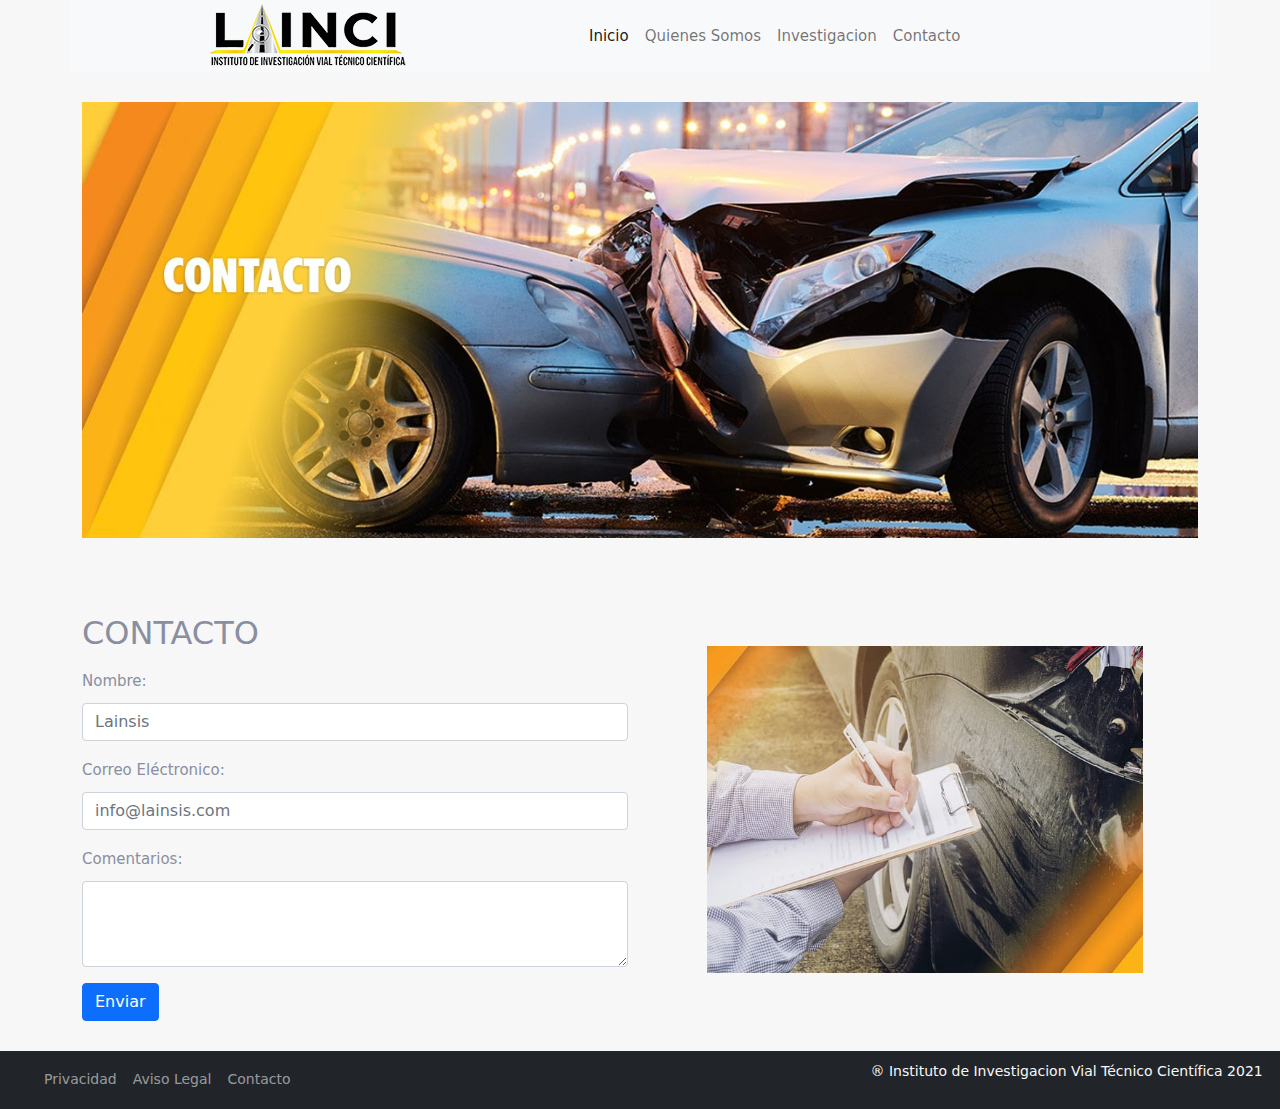
==== contacto.html @ cfb7b492 "Ajustes Ico" ====
<!doctype html>
<html lang="es">
  <head>
    <!-- Required meta tags -->
    <meta charset="utf-8">
    <meta name="viewport" content="width=device-width, initial-scale=1">

    <!-- Bootstrap CSS -->
    <link href="css/bootstrap.min.css" rel="stylesheet">

    <!-- Mystyle CSS -->
    <link rel="stylesheet" href="css/style.css">

    <link rel="icon" type="image/ico" href="Favicon.ico"/>
    
    <title>Instituto de Investigacion Vial</title>

    
  </head>
  <body>
  <div class="container">
    <!-- Header -->
        <header>
          <div class="row align-items-center bg-light">
            <div class="col-md-5 logo">
              <img src="img/Linci-logo-web.png" class="img-fluid" alt="Linci Logo">
            </div>
            <div class="col-md-7">
              <!-- Navbar -->
              <nav class="navbar navbar-expand-lg navbar-light bg-light navbar-center">
                <div class="container-fluid">
                  <button class="navbar-toggler" type="button" data-bs-toggle="collapse" data-bs-target="#navbarTogglerDemo03" aria-controls="navbarTogglerDemo03" aria-expanded="false" aria-label="Toggle navigation">
                    <span class="navbar-toggler-icon"></span>
                  </button>
                  <div class="collapse navbar-collapse" id="navbarTogglerDemo03">
                    <ul class="navbar-nav me-auto mb-2 mb-lg-0">
                      <li class="nav-item">
                        <a class="nav-link active" aria-current="page" href="index.html">Inicio</a>
                      </li>
                      <li class="nav-item">
                        <a class="nav-link" href="somos.html">Quienes Somos</a>
                      </li>
                      <li class="nav-item">
                        <a class="nav-link" href="investigacion.html">Investigacion</a>
                      </li>
                      <li class="nav-item">
                        <a class="nav-link" href="contacto.html">Contacto</a>
                      </li>
                    </ul>
                  </div>
                </div>
              </nav>
              <!-- Fin Navbar --> 
            </div>
          </div>
        </header>
      <!-- Fin Header -->
      <!-- Figure -->
      <section>
        <div class="row">
          <div class="col-md-12">
              <figure class="img-fluid">
                  <img src="img/lainci_contacto.jpg" class="img-fluid" alt="" srcset="">
              </figure>
          </div>
        </div>
      </section>
      <!-- Fin Figure -->
      <!-- Section -->
      <section>
        <div class="row align-items-center">
          <div class="col-md-6">
              <h2>CONTACTO</h2>
              <form action="">
                <div class="mb-3 mt-3">
                  <label for="name" class="form-label">Nombre:</label>
                  <input type="text" class="form-control" id="name" placeholder="Lainsis" name="name">
                </div>
                <div class="mb-3">
                  <label for="email" class="form-label">Correo Eléctronico:</label>
                  <input type="email" class="form-control" id="email" placeholder="info@lainsis.com" name="email">
                </div>
                <div class="mb-3">
                  <label for="exampleFormControlTextarea1" class="form-label">Comentarios:</label>
                  <textarea class="form-control" id="textarea" rows="3"></textarea>
                </div>               
                <button type="submit" class="btn btn-primary">Enviar</button>
              </form>
          </div>
          <div class="col-md-6 text-center">
              <figure>
                  <img src="img/lainci_contacto_2.jpg" class="img-fluid" alt="" srcset="" width="80%">
              </figure>
          </div>
        </div>
      </section>
      <!-- End Section -->
  </div>
      <!-- Footer -->
  <div class="container-fluid bg-dark">
      <footer class="bg-dark">
        <div class="row align-items-center">
          <div class="col-md-4">
            <nav class="navbar navbar-expand-lg navbar-dark bg-dark">
              <div class="container-fluid">
                <div class="collapse navbar-collapse" id="navbarNav">
                  <ul class="navbar-nav">
                    <li class="nav-item">
                      <a class="nav-link" href="#">Privacidad</a>
                    </li>
                    <li class="nav-item">
                      <a class="nav-link" href="#">Aviso Legal</a>
                    </li>
                    <li class="nav-item">
                      <a class="nav-link" href="#">Contacto</a>
                    </li>
                  </ul>
                </div>
              </div>
            </nav>
          </div>
          <div class="col-md-4">
          </div>
          <div class="col-md-4 registro">
            <p>&reg Instituto de Investigacion Vial Técnico Científica 2021</p>
          </div>
        </div>
      </footer>
  </div>
      <!-- Fin Footer -->    
    
    <!-- Optional JavaScript; choose one of the two! -->

    <!-- Option 1: Bootstrap Bundle with Popper -->
    <script src="js/bootstrap.bundle.min.js"></script>
    
    
  </body>
</html>
---- css/style.css ----
body{
    background-color: #f7f7f7;
    color: #898fa1;
    font-size: 15px;
    line-height: 1.8;
}

section{
    padding-top: 30px;
    padding-bottom: 30px;
}

.logo{
    text-align: center;
}

footer{
    background-color: #292b2c;
    font-size: 14px;
    color: #f7f7f7;
}

.registro{
    text-align: center;
}
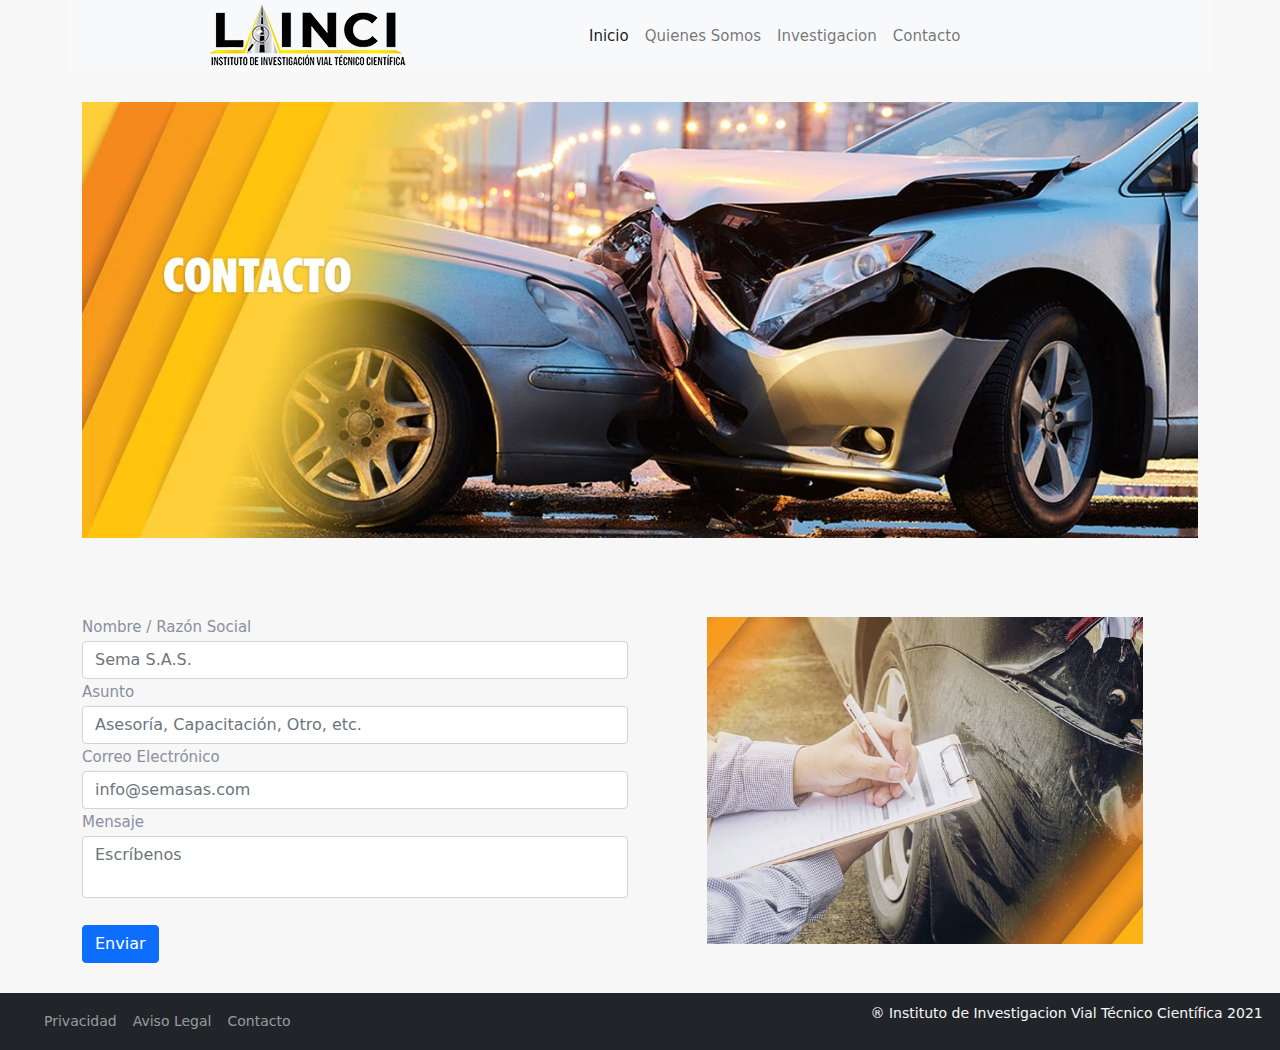
==== commit 73e8b4bd: "Formulario de Contacto funcional" ====
--- a/contacto.html
+++ b/contacto.html
@@ -70,22 +70,28 @@
       <section>
         <div class="row align-items-center">
           <div class="col-md-6">
-              <h2>CONTACTO</h2>
-              <form action="">
-                <div class="mb-3 mt-3">
-                  <label for="name" class="form-label">Nombre:</label>
-                  <input type="text" class="form-control" id="name" placeholder="Lainsis" name="name">
+              
+              <form class="formulario-contacto" id="contacto" name="contactos" action="php/send.php" method="POST">
+                <div id="res"></div>
+                <div class="form-group">
+                    <label class="form-control-label" for="formGroupExampleInput">Nombre / Razón Social</label>
+                    <input type="text" name="nombre" class="form-control nombre" id="nombre" placeholder="Sema S.A.S.">
                 </div>
-                <div class="mb-3">
-                  <label for="email" class="form-label">Correo Eléctronico:</label>
-                  <input type="email" class="form-control" id="email" placeholder="info@lainsis.com" name="email">
+                <div class="form-group">
+                    <label class="form-control-label" for="formGroupExampleInput2">Asunto</label>
+                    <input type="text" name="asunto" class="form-control asunto" id="asunto" placeholder="Asesoría, Capacitación, Otro, etc.">
                 </div>
-                <div class="mb-3">
-                  <label for="exampleFormControlTextarea1" class="form-label">Comentarios:</label>
-                  <textarea class="form-control" id="textarea" rows="3"></textarea>
-                </div>               
-                <button type="submit" class="btn btn-primary">Enviar</button>
-              </form>
+                <div class="form-group">
+                    <label class="form-control-label" for="formGroupExampleInput3">Correo Electrónico</label>
+                    <input type="email" name="correo" class="form-control correo" id="correo" placeholder="info@semasas.com">
+                </div>
+                <div class="form-group">
+                    <style>textarea{resize:none;}</style>  
+                    <label class="form-control-label mensaje" for="formGroupExampleInput4">Mensaje</label>
+                    <textarea name="mensaje" class="form-control" id="mensaje" placeholder="Escríbenos" ></textarea>
+                </div><br>
+                <button class="btn btn-primary" id="send">Enviar</button>
+            </form>
           </div>
           <div class="col-md-6 text-center">
               <figure>
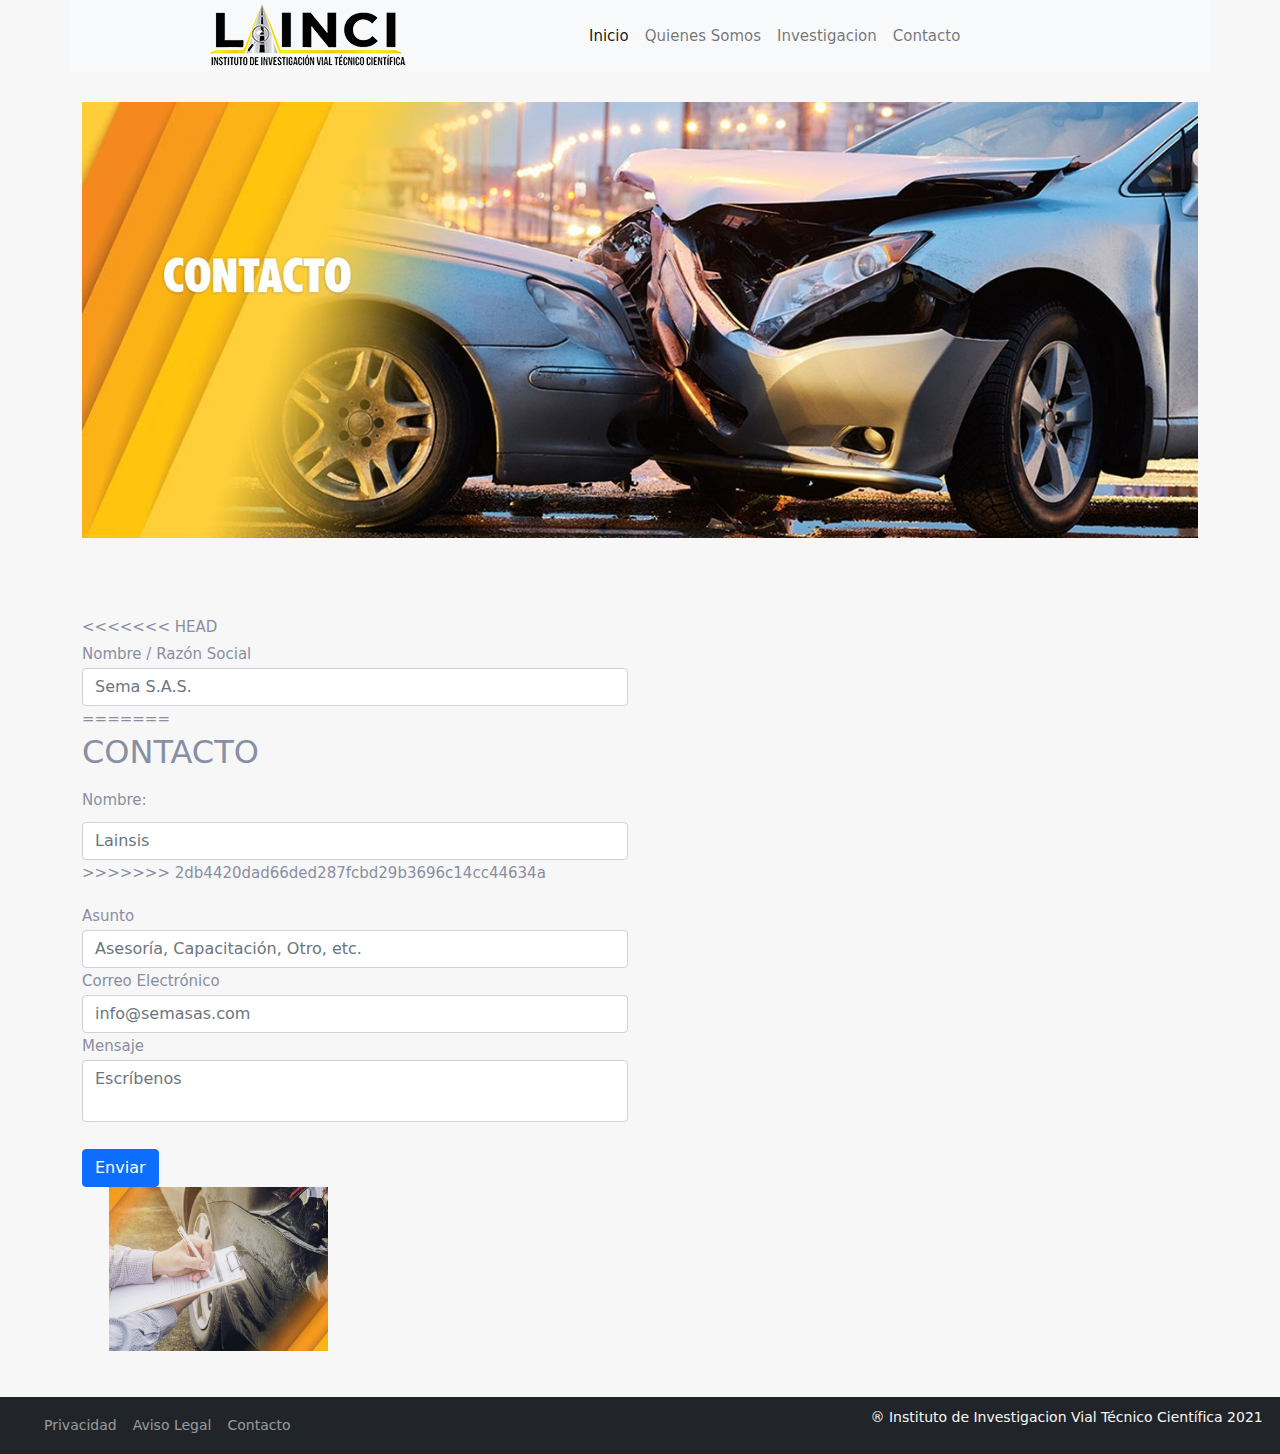
==== commit ee8b295b: "Formulario de Contacto funcion" ====
--- a/contacto.html
+++ b/contacto.html
@@ -70,12 +70,20 @@
       <section>
         <div class="row align-items-center">
           <div class="col-md-6">
+<<<<<<< HEAD
               
               <form class="formulario-contacto" id="contacto" name="contactos" action="php/send.php" method="POST">
                 <div id="res"></div>
                 <div class="form-group">
                     <label class="form-control-label" for="formGroupExampleInput">Nombre / Razón Social</label>
                     <input type="text" name="nombre" class="form-control nombre" id="nombre" placeholder="Sema S.A.S.">
+=======
+              <h2>CONTACTO</h2>
+              <form action="php/send.php" method="POST">
+                <div class="mb-3 mt-3">
+                  <label for="name" class="form-label">Nombre:</label>
+                  <input type="text" class="form-control" id="nombre" placeholder="Lainsis" name="name">
+>>>>>>> 2db4420dad66ded287fcbd29b3696c14cc44634a
                 </div>
                 <div class="form-group">
                     <label class="form-control-label" for="formGroupExampleInput2">Asunto</label>
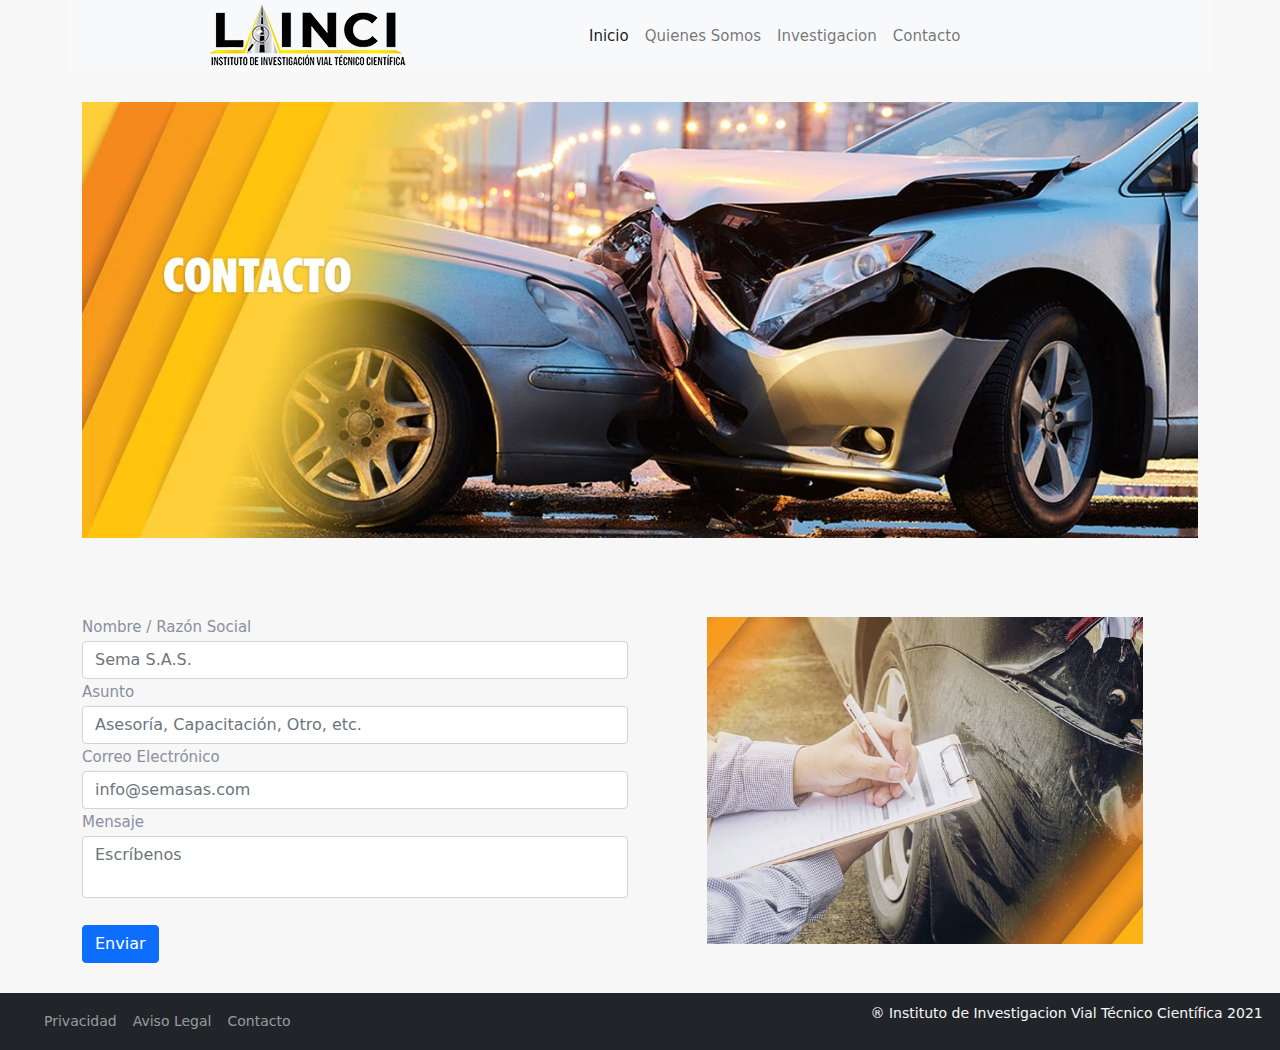
==== commit b3c3cc71: "Formulario de Contacto funciones" ====
--- a/contacto.html
+++ b/contacto.html
@@ -70,20 +70,12 @@
       <section>
         <div class="row align-items-center">
           <div class="col-md-6">
-<<<<<<< HEAD
               
               <form class="formulario-contacto" id="contacto" name="contactos" action="php/send.php" method="POST">
                 <div id="res"></div>
                 <div class="form-group">
                     <label class="form-control-label" for="formGroupExampleInput">Nombre / Razón Social</label>
                     <input type="text" name="nombre" class="form-control nombre" id="nombre" placeholder="Sema S.A.S.">
-=======
-              <h2>CONTACTO</h2>
-              <form action="php/send.php" method="POST">
-                <div class="mb-3 mt-3">
-                  <label for="name" class="form-label">Nombre:</label>
-                  <input type="text" class="form-control" id="nombre" placeholder="Lainsis" name="name">
->>>>>>> 2db4420dad66ded287fcbd29b3696c14cc44634a
                 </div>
                 <div class="form-group">
                     <label class="form-control-label" for="formGroupExampleInput2">Asunto</label>
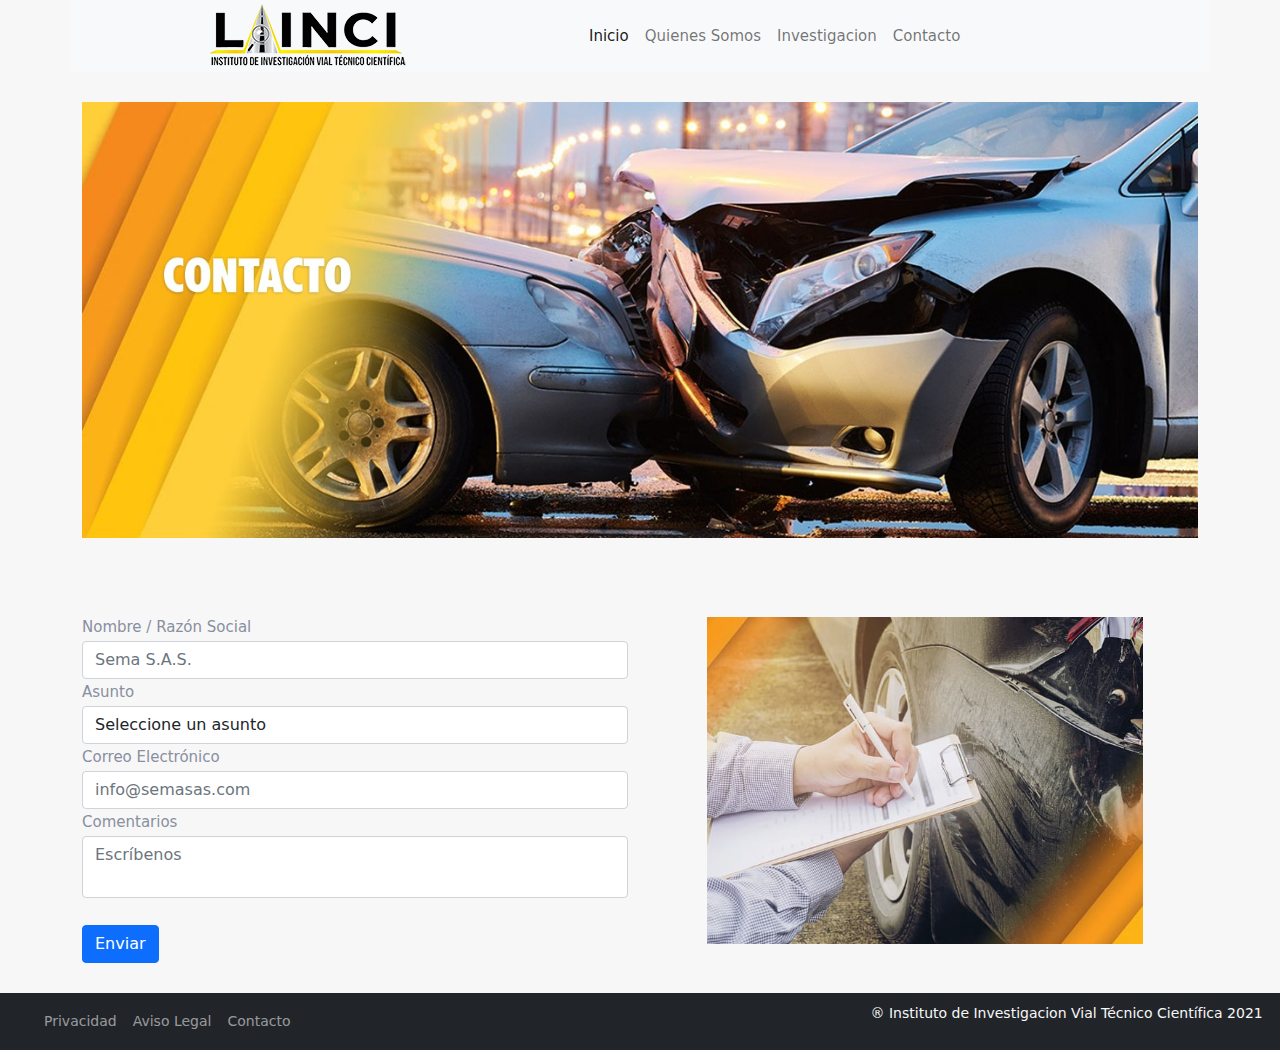
==== commit db4e0e44: "Formulario de Contacto mejorado" ====
--- a/contacto.html
+++ b/contacto.html
@@ -75,20 +75,26 @@
                 <div id="res"></div>
                 <div class="form-group">
                     <label class="form-control-label" for="formGroupExampleInput">Nombre / Razón Social</label>
-                    <input type="text" name="nombre" class="form-control nombre" id="nombre" placeholder="Sema S.A.S.">
+                    <input type="text" name="nombre" class="form-control nombre" placeholder="Sema S.A.S.">
                 </div>
                 <div class="form-group">
                     <label class="form-control-label" for="formGroupExampleInput2">Asunto</label>
-                    <input type="text" name="asunto" class="form-control asunto" id="asunto" placeholder="Asesoría, Capacitación, Otro, etc.">
+                    <select name="asunto" class="form-control asunto">
+                      <option value="">Seleccione un asunto</option>
+                      <option value="1">Información</option>  
+                      <option value="2">Asesoría</option>
+                      <option value="3">Capacitación</option>
+                      <option value="4">Otro</option>
+                  </select>
                 </div>
                 <div class="form-group">
                     <label class="form-control-label" for="formGroupExampleInput3">Correo Electrónico</label>
-                    <input type="email" name="correo" class="form-control correo" id="correo" placeholder="info@semasas.com">
+                    <input type="email" name="correo" class="form-control correo" placeholder="info@semasas.com">
                 </div>
                 <div class="form-group">
                     <style>textarea{resize:none;}</style>  
-                    <label class="form-control-label mensaje" for="formGroupExampleInput4">Mensaje</label>
-                    <textarea name="mensaje" class="form-control" id="mensaje" placeholder="Escríbenos" ></textarea>
+                    <label class="form-control-label mensaje" for="formGroupExampleInput4">Comentarios</label>
+                    <textarea name="mensaje" class="form-control" placeholder="Escríbenos" ></textarea>
                 </div><br>
                 <button class="btn btn-primary" id="send">Enviar</button>
             </form>
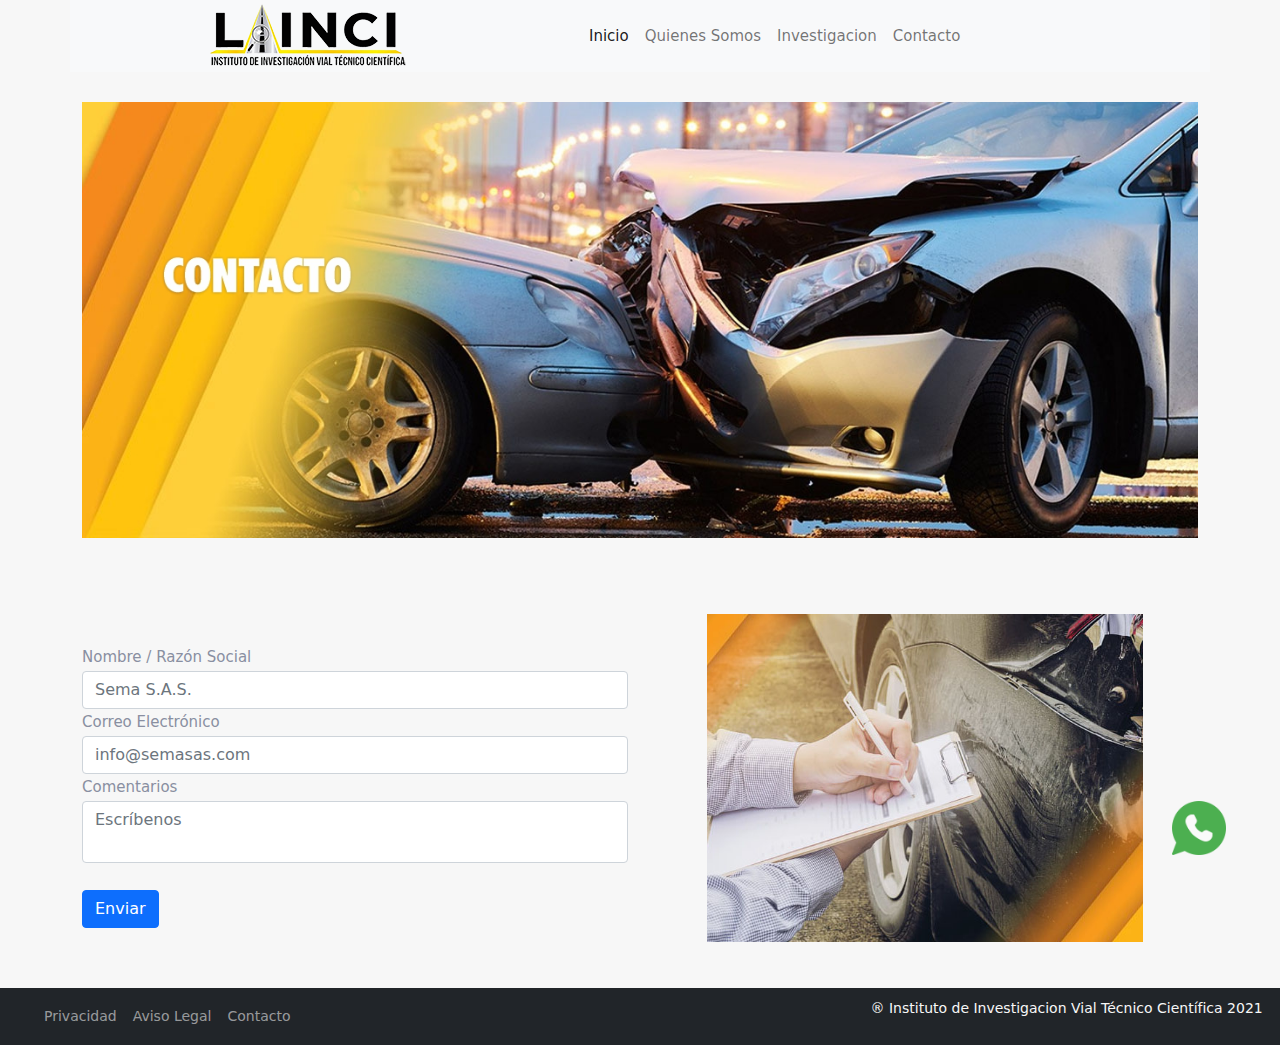
==== commit bc72e90f: "Whatsapp" ====
--- a/contacto.html
+++ b/contacto.html
@@ -78,16 +78,6 @@
                     <input type="text" name="nombre" class="form-control nombre" placeholder="Sema S.A.S.">
                 </div>
                 <div class="form-group">
-                    <label class="form-control-label" for="formGroupExampleInput2">Asunto</label>
-                    <select name="asunto" class="form-control asunto">
-                      <option value="">Seleccione un asunto</option>
-                      <option value="1">Información</option>  
-                      <option value="2">Asesoría</option>
-                      <option value="3">Capacitación</option>
-                      <option value="4">Otro</option>
-                  </select>
-                </div>
-                <div class="form-group">
                     <label class="form-control-label" for="formGroupExampleInput3">Correo Electrónico</label>
                     <input type="email" name="correo" class="form-control correo" placeholder="info@semasas.com">
                 </div>
@@ -138,6 +128,9 @@
           </div>
         </div>
       </footer>
+      <a href="https://api.whatsapp.com/send?phone=573173765774&text=Gracias%20por%20contactarnos%2C%20somos%20Lainci%20y%20en%20un%20momento%20estaremos%20comunicándonos%20">
+        <img class="boton-whatsapp" src="img/whatsapp-lainci.png" alt="" srcset="">
+      </a>
   </div>
       <!-- Fin Footer -->    
     
--- a/css/style.css
+++ b/css/style.css
@@ -19,7 +19,20 @@
     font-size: 14px;
     color: #f7f7f7;
 }
+.boton-whatsapp{
+    position: fixed;
+    right: 54px;
+    bottom: 45px;
+    width: 54px;
+    height: 54px;
+    z-index: 100;
+}
 
+@media screen and (max-width:600px){
+    .boton-whatsapp{
+        display: none;
+    }
+}
 .registro{
     text-align: center;
 }
